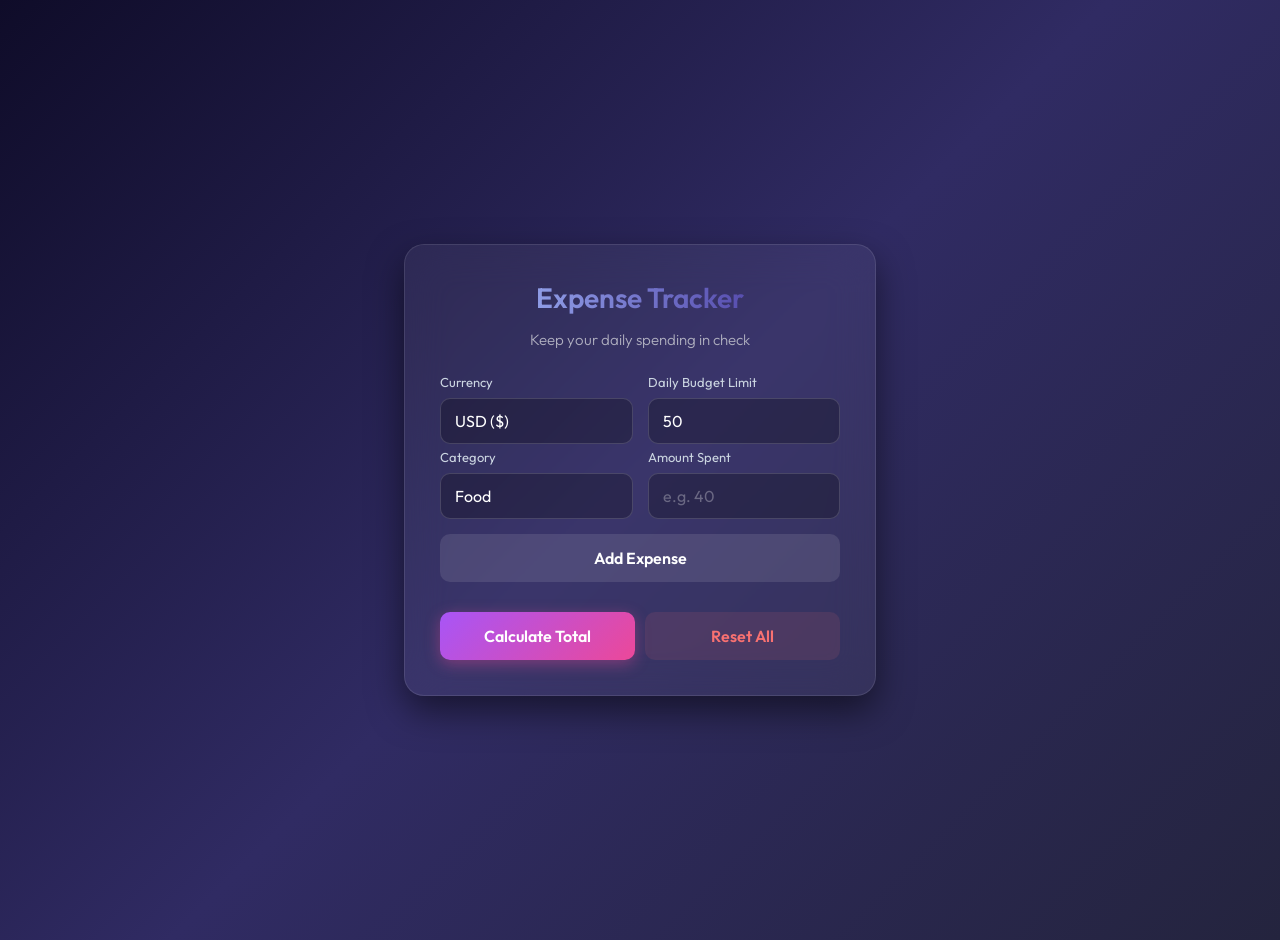
==== index.html @ 0f0d3e44 "Create index.html" ====
<!DOCTYPE html>
<html lang="en">
<head>
    <meta charset="UTF-8">
    <meta name="viewport" content="width=device-width, initial-scale=1.0">
    <meta name="description" content="A minimal daily expense tracker to help you stay on budget.">
    <title>Daily Expense Tracker</title>
    <style>
        @import url('https://fonts.googleapis.com/css2?family=Outfit:wght@300;400;600&display=swap');
        
        body {
            margin: 0;
            padding: 20px;
            font-family: 'Outfit', sans-serif;
            background: linear-gradient(135deg, #0f0c29, #302b63, #24243e);
            color: #ffffff;
            display: flex;
            justify-content: center;
            align-items: center;
            min-height: 100vh;
        }

        .container {
            background: rgba(255, 255, 255, 0.05);
            backdrop-filter: blur(20px);
            -webkit-backdrop-filter: blur(20px);
            border: 1px solid rgba(255, 255, 255, 0.1);
            border-radius: 20px;
            padding: 35px;
            width: 400px;
            text-align: center;
            box-shadow: 0 15px 35px rgba(0, 0, 0, 0.5);
            animation: fadeIn 0.8s ease-out;
        }

        @keyframes fadeIn {
            from { opacity: 0; transform: translateY(20px); }
            to { opacity: 1; transform: translateY(0); }
        }

        h1 {
            font-weight: 600;
            margin-top: 0;
            margin-bottom: 8px;
            font-size: 28px;
            background: linear-gradient(to right, #a8c0ff, #3f2b96);
            -webkit-background-clip: text;
            -webkit-text-fill-color: transparent;
        }

        p {
            font-weight: 300;
            margin-bottom: 25px;
            color: #b0b0c0;
            font-size: 15px;
        }

        .input-group {
            margin-bottom: 15px;
            text-align: left;
        }

        .row {
            display: flex;
            gap: 15px;
        }
        
        .row .input-group {
            flex: 1;
            margin-bottom: 5px; /* Adjust margin due to gap */
        }

        label {
            display: block;
            margin-bottom: 8px;
            font-size: 13px;
            color: #cbd5e1;
            font-weight: 400;
        }

        input, select {
            width: 100%;
            padding: 12px 14px;
            box-sizing: border-box;
            background: rgba(0, 0, 0, 0.25);
            border: 1px solid rgba(255, 255, 255, 0.15);
            border-radius: 10px;
            color: #ffffff;
            font-size: 16px;
            font-family: inherit;
            outline: none;
            transition: all 0.3s ease;
        }

        select {
            appearance: none;
            cursor: pointer;
        }

        select option {
            background: #24243e;
            color: white;
        }

        input::placeholder {
            color: rgba(255, 255, 255, 0.3);
        }

        input:focus, select:focus {
            border-color: #a855f7;
            box-shadow: 0 0 10px rgba(168, 85, 247, 0.4);
            background: rgba(0, 0, 0, 0.4);
        }

        .button-group {
            display: flex;
            gap: 10px;
            margin-top: 15px;
        }

        button {
            flex: 1;
            padding: 14px;
            background: linear-gradient(135deg, #a855f7 0%, #ec4899 100%);
            border: none;
            border-radius: 10px;
            color: white;
            font-size: 16px;
            font-weight: 600;
            font-family: inherit;
            cursor: pointer;
            transition: all 0.3s ease;
            box-shadow: 0 4px 15px rgba(236, 72, 153, 0.4);
        }

        button:hover {
            transform: translateY(-2px);
            box-shadow: 0 8px 25px rgba(236, 72, 153, 0.6);
            background: linear-gradient(135deg, #b86af8 0%, #f061a5 100%);
        }
        
        button:active {
            transform: translateY(1px);
            box-shadow: 0 2px 5px rgba(236, 72, 153, 0.4);
        }

        .btn-secondary {
            background: rgba(255, 255, 255, 0.1);
            box-shadow: none;
            margin-top: 10px;
            width: 100%;
        }
        
        .btn-secondary:hover {
            background: rgba(255, 255, 255, 0.2);
            box-shadow: none;
        }

        .btn-reset {
            background: rgba(248, 113, 113, 0.1);
            color: #f87171;
            box-shadow: none;
        }
        .btn-reset:hover {
            background: rgba(248, 113, 113, 0.2);
            box-shadow: none;
        }

        .expense-list {
            list-style: none;
            padding: 0;
            margin: 15px 0;
            max-height: 150px;
            overflow-y: auto;
            text-align: left;
        }

        .expense-item {
            background: rgba(0,0,0,0.2);
            border-radius: 8px;
            padding: 10px 15px;
            margin-bottom: 8px;
            display: flex;
            justify-content: space-between;
            align-items: center;
            font-size: 15px;
            border-left: 4px solid #a855f7;
            animation: fadeIn 0.3s ease-out;
        }
        
        .expense-item-category {
            font-weight: 300;
            color: #cbd5e1;
            font-size: 14px;
        }

        .expense-item-amount {
            font-weight: 600;
        }

        .result-message {
            margin-top: 15px;
            padding: 15px;
            border-radius: 12px;
            font-size: 15px;
            font-weight: 600;
            display: none;
            opacity: 0;
            transition: opacity 0.3s ease;
            line-height: 1.5;
        }

        .result-success {
            background: rgba(74, 222, 128, 0.1);
            border: 1px solid rgba(74, 222, 128, 0.3);
            color: #4ade80;
        }

        .result-danger {
            background: rgba(248, 113, 113, 0.1);
            border: 1px solid rgba(248, 113, 113, 0.3);
            color: #f87171;
        }

        .result-warning {
            background: rgba(250, 204, 21, 0.1);
            border: 1px solid rgba(250, 204, 21, 0.3);
            color: #facc15;
        }
        
        /* Scrollbar styles */
        ::-webkit-scrollbar { width: 6px; }
        ::-webkit-scrollbar-track { background: rgba(0,0,0,0.1); border-radius: 4px; }
        ::-webkit-scrollbar-thumb { background: rgba(255,255,255,0.2); border-radius: 4px; }
        ::-webkit-scrollbar-thumb:hover { background: rgba(255,255,255,0.3); }

    </style>
</head>
<body>

<div class="container">
    <h1>Expense Tracker</h1>
    <p>Keep your daily spending in check</p>

    <div class="row">
        <div class="input-group">
            <label for="currencySelect">Currency</label>
            <select id="currencySelect">
                <option value="$">USD ($)</option>
                <option value="₩">KRW (₩)</option>
                <option value="€">EUR (€)</option>
                <option value="£">GBP (£)</option>
                <option value="¥">JPY (¥)</option>
            </select>
        </div>
        <div class="input-group">
            <label for="budgetInput">Daily Budget Limit</label>
            <input type="number" id="budgetInput" placeholder="e.g. 50" min="0" step="0.01" value="50">
        </div>
    </div>

    <div class="row">
        <div class="input-group">
            <label for="categorySelect">Category</label>
            <select id="categorySelect">
                <option value="Food">Food</option>
                <option value="Transport">Transport</option>
                <option value="Shopping">Shopping</option>
                <option value="Other">Other</option>
            </select>
        </div>
        <div class="input-group">
            <label for="expenseInput">Amount Spent</label>
            <input type="number" id="expenseInput" placeholder="e.g. 40" min="0" step="0.01">
        </div>
    </div>
    
    <button onclick="addExpense()" class="btn-secondary">Add Expense</button>

    <ul id="expensesList" class="expense-list">
        <!-- JS injected items -->
    </ul>

    <div class="button-group">
        <button onclick="calculateTotal()" id="calculateBtn">Calculate Total</button>
        <button onclick="resetForm()" class="btn-reset" id="resetBtn">Reset All</button>
    </div>
    <div id="resultMessage" class="result-message"></div>
</div>

<script>
    let expenses = [];

    function addExpense() {
        const expenseInput = document.getElementById('expenseInput');
        const categorySelect = document.getElementById('categorySelect');
        const currencySym = document.getElementById('currencySelect').value;
        const resultDiv = document.getElementById('resultMessage');
        
        const spent = parseFloat(expenseInput.value);
        const category = categorySelect.value;
        
        if (isNaN(spent) || spent <= 0) {
            resultDiv.innerText = 'Please enter a valid expense amount.';
            resultDiv.className = 'result-message result-danger';
            showResult();
            return;
        }

        // Add to array
        expenses.push({ amount: spent, category: category });
        
        // Hide error message if existed
        resultDiv.style.opacity = 0;
        setTimeout(() => { resultDiv.style.display = 'none'; }, 300);

        // Update UI list
        renderExpenses(currencySym);

        // Reset inputs
        expenseInput.value = '';
        expenseInput.focus();
    }

    function renderExpenses(currencySym) {
        const list = document.getElementById('expensesList');
        list.innerHTML = '';
        
        expenses.forEach((exp, index) => {
            const li = document.createElement('li');
            li.className = 'expense-item';
            li.innerHTML = `
                <span class="expense-item-category">${exp.category}</span>
                <span class="expense-item-amount">${currencySym}${exp.amount.toFixed(2)}</span>
            `;
            list.appendChild(li);
        });
    }

    function calculateTotal() {
        const budgetField = document.getElementById('budgetInput');
        const currencySym = document.getElementById('currencySelect').value;
        const resultDiv = document.getElementById('resultMessage');
        
        const budget = parseFloat(budgetField.value);

        if (isNaN(budget) || budget < 0) {
            resultDiv.innerText = 'Please enter a valid daily budget limit.';
            resultDiv.className = 'result-message result-danger';
            showResult();
            return;
        }

        if (expenses.length === 0) {
            resultDiv.innerText = 'Please add at least one expense before calculating.';
            resultDiv.className = 'result-message result-danger';
            showResult();
            return;
        }

        const totalSpent = expenses.reduce((sum, current) => sum + current.amount, 0);

        if (totalSpent <= budget) {
            const remaining = (budget - totalSpent).toFixed(2);
            const spentPercentage = (totalSpent / budget) * 100;
            
            if (spentPercentage >= 80) {
                resultDiv.innerText = `Careful! You spent a total of ${currencySym}${totalSpent.toFixed(2)}. You are nearing your limit. ${currencySym}${remaining} left.`;
                resultDiv.className = 'result-message result-warning';
            } else {
                resultDiv.innerText = `You spent ${currencySym}${totalSpent.toFixed(2)} in total. You have ${currencySym}${remaining} left.`;
                resultDiv.className = 'result-message result-success';
            }
        } else {
            const overspent = (totalSpent - budget).toFixed(2);
            resultDiv.innerText = `You overspent! Total is ${currencySym}${totalSpent.toFixed(2)}, exceeding your budget by ${currencySym}${overspent}.`;
            resultDiv.className = 'result-message result-danger';
        }
        
        showResult();
    }

    function showResult() {
        const resultDiv = document.getElementById('resultMessage');
        resultDiv.style.display = 'block';
        setTimeout(() => {
            resultDiv.style.opacity = 1;
        }, 10);
    }

    function resetForm() {
        document.getElementById('budgetInput').value = '50';
        document.getElementById('expenseInput').value = '';
        document.getElementById('categorySelect').value = 'Food';
        expenses = [];
        renderExpenses('');
        const resultDiv = document.getElementById('resultMessage');
        resultDiv.style.opacity = 0;
        setTimeout(() => {
            resultDiv.style.display = 'none';
        }, 300);
    }

    // Add enter key support
    document.getElementById('expenseInput').addEventListener('keypress', function(event) {
        if (event.key === 'Enter') {
            event.preventDefault();
            addExpense();
        }
    });

    document.getElementById('budgetInput').addEventListener('keypress', function(event) {
        if (event.key === 'Enter') {
            event.preventDefault();
            calculateTotal();
        }
    });
    
    // Automatically re-render list if currency changes
    document.getElementById('currencySelect').addEventListener('change', function() {
        renderExpenses(this.value);
    });
</script>
</body>
</html>
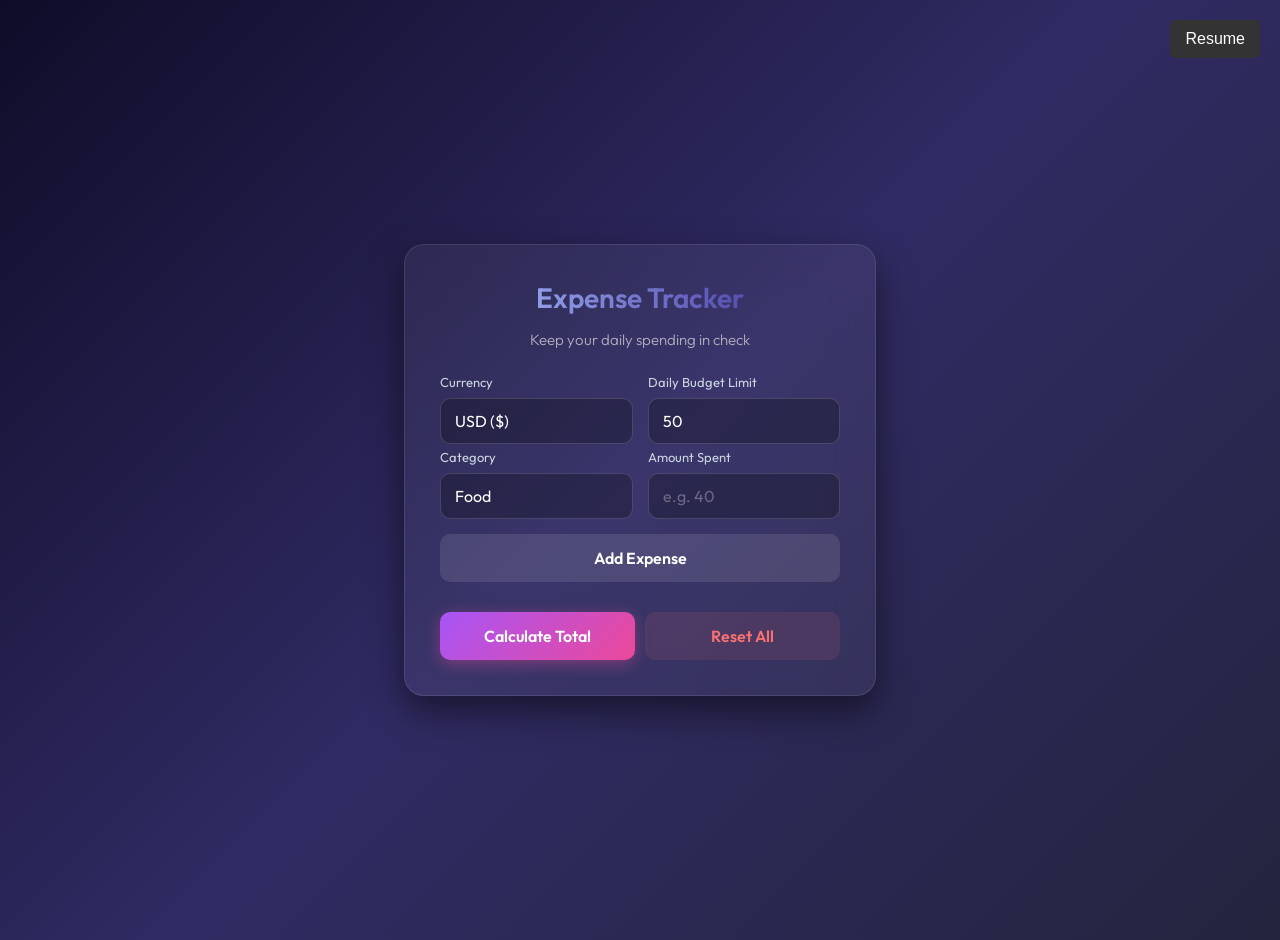
==== commit 9912126f: "Update index.html" ====
--- a/index.html
+++ b/index.html
@@ -421,5 +421,6 @@
         renderExpenses(this.value);
     });
 </script>
+    <a href="resume.html" target="_blank" style="position: fixed; top: 20px; right: 20px; z-index: 999; padding: 10px 15px; background: #333; color: #fff; border-radius: 5px; text-decoration: none; font-family: sans-serif;">Resume</a>
 </body>
 </html>
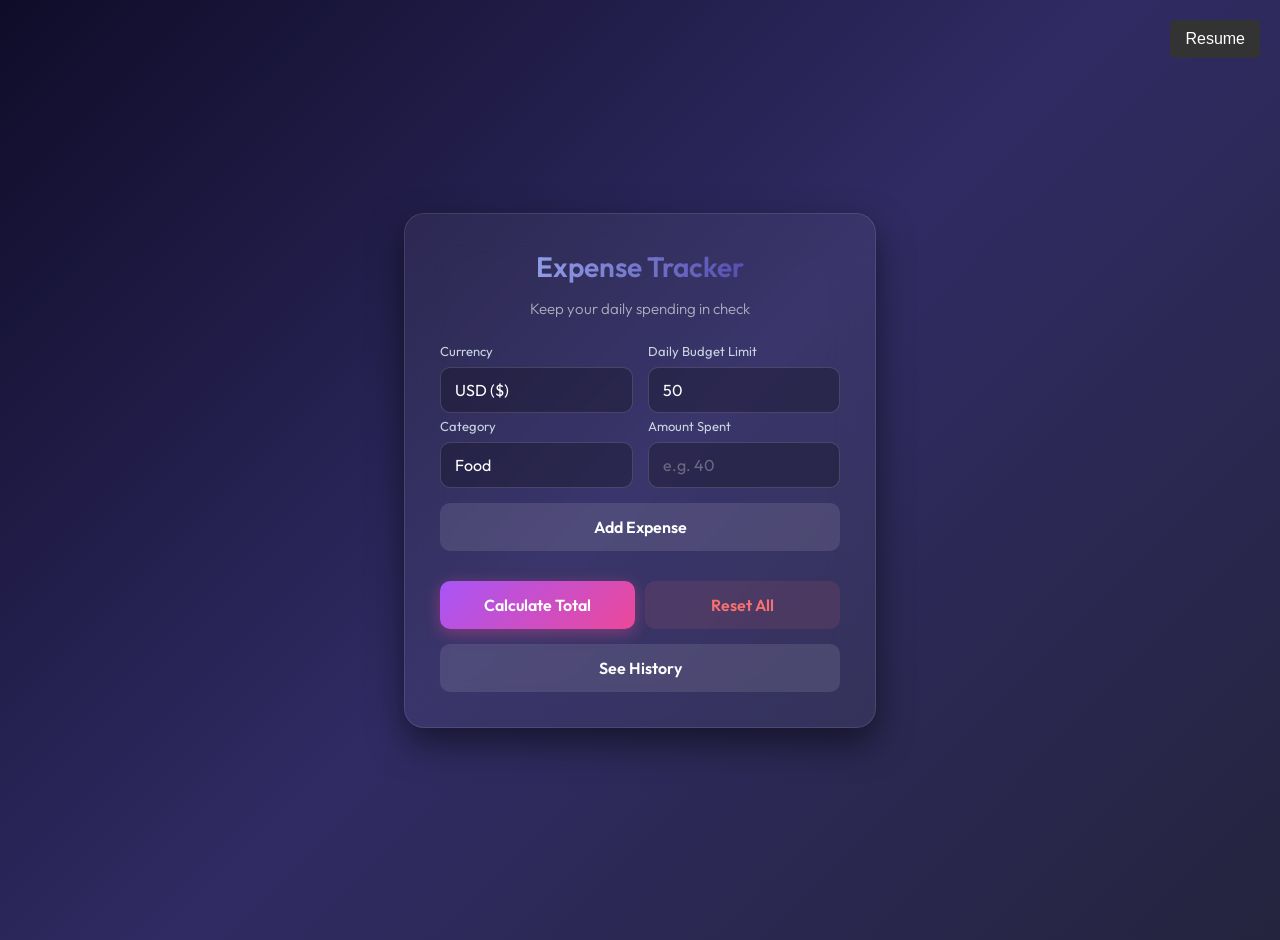
==== commit 1261c97f: "Update index.html" ====
--- a/index.html
+++ b/index.html
@@ -234,6 +234,207 @@
         ::-webkit-scrollbar-thumb { background: rgba(255,255,255,0.2); border-radius: 4px; }
         ::-webkit-scrollbar-thumb:hover { background: rgba(255,255,255,0.3); }
 
+        /* History Modal and Layout Styles */
+        .modal {
+            display: none;
+            position: fixed;
+            z-index: 1000;
+            left: 0;
+            top: 0;
+            width: 100%;
+            height: 100%;
+            overflow: auto;
+            background-color: rgba(15, 12, 41, 0.65);
+            backdrop-filter: blur(15px);
+            -webkit-backdrop-filter: blur(15px);
+            justify-content: center;
+            align-items: center;
+            opacity: 0;
+            transition: opacity 0.3s ease;
+        }
+
+        .modal.show {
+            display: flex;
+            opacity: 1;
+        }
+
+        .modal-content {
+            background: rgba(30, 27, 75, 0.7);
+            backdrop-filter: blur(25px);
+            -webkit-backdrop-filter: blur(25px);
+            border: 1px solid rgba(255, 255, 255, 0.15);
+            border-radius: 20px;
+            padding: 30px;
+            width: 90%;
+            max-width: 450px;
+            box-shadow: 0 25px 50px rgba(0, 0, 0, 0.6);
+            transform: scale(0.9);
+            transition: transform 0.3s ease;
+            max-height: 85vh;
+            display: flex;
+            flex-direction: column;
+            box-sizing: border-box;
+        }
+
+        .modal.show .modal-content {
+            transform: scale(1);
+        }
+
+        .modal-header {
+            display: flex;
+            justify-content: space-between;
+            align-items: center;
+            margin-bottom: 20px;
+        }
+
+        .modal-header h2 {
+            margin: 0;
+            font-size: 24px;
+            background: linear-gradient(to right, #a8c0ff, #ec4899);
+            -webkit-background-clip: text;
+            -webkit-text-fill-color: transparent;
+            font-weight: 600;
+        }
+
+        .close-btn {
+            color: #cbd5e1;
+            font-size: 28px;
+            font-weight: bold;
+            cursor: pointer;
+            transition: color 0.2s;
+            line-height: 1;
+        }
+
+        .close-btn:hover {
+            color: #f87171;
+        }
+
+        .history-list-container {
+            flex: 1;
+            overflow-y: auto;
+            margin-bottom: 20px;
+            padding-right: 5px;
+        }
+
+        .history-item-card {
+            background: rgba(0, 0, 0, 0.2);
+            border: 1px solid rgba(255, 255, 255, 0.08);
+            border-radius: 12px;
+            padding: 15px;
+            margin-bottom: 12px;
+            transition: all 0.2s ease;
+        }
+
+        .history-item-card:hover {
+            background: rgba(0, 0, 0, 0.3);
+            border-color: rgba(255, 255, 255, 0.15);
+        }
+
+        .history-card-header {
+            display: flex;
+            justify-content: space-between;
+            align-items: center;
+            cursor: pointer;
+        }
+
+        .history-card-title {
+            font-size: 13px;
+            color: #b0b0c0;
+            font-weight: 400;
+        }
+
+        .history-card-status {
+            font-size: 11px;
+            padding: 3px 8px;
+            border-radius: 20px;
+            font-weight: 600;
+        }
+
+        .status-success { background: rgba(74, 222, 128, 0.15); color: #4ade80; border: 1px solid rgba(74, 222, 128, 0.3); }
+        .status-warning { background: rgba(250, 204, 21, 0.15); color: #facc15; border: 1px solid rgba(250, 204, 21, 0.3); }
+        .status-danger { background: rgba(248, 113, 113, 0.15); color: #f87171; border: 1px solid rgba(248, 113, 113, 0.3); }
+
+        .history-card-body {
+            margin-top: 10px;
+            display: flex;
+            justify-content: space-between;
+            align-items: center;
+        }
+
+        .history-card-amounts {
+            font-size: 15px;
+            font-weight: 400;
+            color: #ffffff;
+        }
+
+        .history-card-amounts strong {
+            font-weight: 600;
+        }
+
+        .history-card-actions {
+            display: flex;
+            gap: 8px;
+        }
+
+        .btn-icon {
+            background: none;
+            border: none;
+            padding: 6px 10px;
+            color: #cbd5e1;
+            cursor: pointer;
+            border-radius: 6px;
+            transition: all 0.2s;
+            box-shadow: none;
+            display: inline-flex;
+            align-items: center;
+            justify-content: center;
+            font-size: 13px;
+            font-family: inherit;
+        }
+
+        .btn-icon:hover {
+            background: rgba(255, 255, 255, 0.1);
+            color: #ffffff;
+            transform: none;
+            box-shadow: none;
+        }
+
+        .btn-icon.delete:hover {
+            background: rgba(248, 113, 113, 0.15);
+            color: #f87171;
+        }
+
+        .btn-icon.restore:hover {
+            background: rgba(74, 222, 128, 0.15);
+            color: #4ade80;
+        }
+
+        .history-card-details {
+            margin-top: 12px;
+            border-top: 1px dashed rgba(255, 255, 255, 0.1);
+            padding-top: 10px;
+            font-size: 13px;
+            display: none;
+        }
+
+        .history-card-details.active {
+            display: block;
+        }
+
+        .history-detail-item {
+            display: flex;
+            justify-content: space-between;
+            color: #cbd5e1;
+            margin-bottom: 5px;
+        }
+
+        .no-history {
+            text-align: center;
+            color: #cbd5e1;
+            padding: 30px 10px;
+            font-style: italic;
+            font-size: 15px;
+        }
     </style>
 </head>
 <body>
@@ -286,6 +487,21 @@
         <button onclick="resetForm()" class="btn-reset" id="resetBtn">Reset All</button>
     </div>
     <div id="resultMessage" class="result-message"></div>
+    <button onclick="openHistory()" class="btn-secondary" style="margin-top: 15px;" id="historyBtn">See History</button>
+</div>
+
+<!-- History Modal -->
+<div id="historyModal" class="modal" onclick="closeHistoryOnOutsideClick(event)">
+    <div class="modal-content" onclick="event.stopPropagation()">
+        <div class="modal-header">
+            <h2>Calculation History</h2>
+            <span class="close-btn" onclick="closeHistory()">&times;</span>
+        </div>
+        <div id="historyListContainer" class="history-list-container">
+            <!-- Dynamic history items will be injected here -->
+        </div>
+        <button onclick="clearHistory()" class="btn-reset" style="width: 100%; margin-top: 0;">Clear All History</button>
+    </div>
 </div>
 
 <script>
@@ -359,6 +575,7 @@
         }
 
         const totalSpent = expenses.reduce((sum, current) => sum + current.amount, 0);
+        let status = '';
 
         if (totalSpent <= budget) {
             const remaining = (budget - totalSpent).toFixed(2);
@@ -367,17 +584,21 @@
             if (spentPercentage >= 80) {
                 resultDiv.innerText = `Careful! You spent a total of ${currencySym}${totalSpent.toFixed(2)}. You are nearing your limit. ${currencySym}${remaining} left.`;
                 resultDiv.className = 'result-message result-warning';
+                status = 'Warning';
             } else {
                 resultDiv.innerText = `You spent ${currencySym}${totalSpent.toFixed(2)} in total. You have ${currencySym}${remaining} left.`;
                 resultDiv.className = 'result-message result-success';
+                status = 'Under Budget';
             }
         } else {
             const overspent = (totalSpent - budget).toFixed(2);
             resultDiv.innerText = `You overspent! Total is ${currencySym}${totalSpent.toFixed(2)}, exceeding your budget by ${currencySym}${overspent}.`;
             resultDiv.className = 'result-message result-danger';
+            status = 'Overspent';
         }
         
         showResult();
+        saveSessionToHistory(budget, totalSpent, currencySym, status, expenses);
     }
 
     function showResult() {
@@ -420,6 +641,154 @@
     document.getElementById('currencySelect').addEventListener('change', function() {
         renderExpenses(this.value);
     });
+
+    // --- History Helper Functions ---
+
+    // Save a completed session to history in localStorage
+    function saveSessionToHistory(budget, totalSpent, currencySym, status, expensesList) {
+        let history = JSON.parse(localStorage.getItem('expenseHistory')) || [];
+        
+        const timestamp = new Date().toLocaleString();
+        
+        const session = {
+            timestamp: timestamp,
+            budget: budget,
+            totalSpent: totalSpent,
+            currency: currencySym,
+            status: status,
+            expenses: JSON.parse(JSON.stringify(expensesList))
+        };
+        
+        history.unshift(session);
+        localStorage.setItem('expenseHistory', JSON.stringify(history));
+    }
+
+    // Modal Control Functions
+    function openHistory() {
+        const modal = document.getElementById('historyModal');
+        renderHistory();
+        modal.style.display = 'flex';
+        setTimeout(() => {
+            modal.classList.add('show');
+        }, 10);
+    }
+
+    function closeHistory() {
+        const modal = document.getElementById('historyModal');
+        modal.classList.remove('show');
+        setTimeout(() => {
+            modal.style.display = 'none';
+        }, 300);
+    }
+
+    function closeHistoryOnOutsideClick(event) {
+        closeHistory();
+    }
+
+    // Toggle Details of a history item
+    function toggleHistoryDetails(index) {
+        const detailsDiv = document.getElementById(`details-${index}`);
+        if (detailsDiv) {
+            detailsDiv.classList.toggle('active');
+        }
+    }
+
+    // Render history items in the modal
+    function renderHistory() {
+        const container = document.getElementById('historyListContainer');
+        const history = JSON.parse(localStorage.getItem('expenseHistory')) || [];
+        
+        if (history.length === 0) {
+            container.innerHTML = '<div class="no-history">No calculation history found. Make a calculation to save history!</div>';
+            return;
+        }
+        
+        container.innerHTML = '';
+        
+        history.forEach((session, index) => {
+            const card = document.createElement('div');
+            card.className = 'history-item-card';
+            
+            let statusClass = 'status-success';
+            if (session.status === 'Warning') {
+                statusClass = 'status-warning';
+            } else if (session.status === 'Overspent') {
+                statusClass = 'status-danger';
+            }
+            
+            // Generate details HTML
+            let detailsHtml = '';
+            if (session.expenses && session.expenses.length > 0) {
+                detailsHtml = session.expenses.map(exp => `
+                    <div class="history-detail-item">
+                        <span>• ${exp.category}</span>
+                        <span>${session.currency}${exp.amount.toFixed(2)}</span>
+                    </div>
+                `).join('');
+            } else {
+                detailsHtml = '<div style="color: #cbd5e1; font-style: italic;">No item details.</div>';
+            }
+            
+            card.innerHTML = `
+                <div class="history-card-header" onclick="toggleHistoryDetails(${index})">
+                    <span class="history-card-title">${session.timestamp}</span>
+                    <span class="history-card-status ${statusClass}">${session.status}</span>
+                </div>
+                <div class="history-card-body">
+                    <div class="history-card-amounts">
+                        Spent: <strong>${session.currency}${session.totalSpent.toFixed(2)}</strong> / Budget: ${session.currency}${session.budget.toFixed(2)}
+                    </div>
+                    <div class="history-card-actions">
+                        <button onclick="restoreSession(${index}); event.stopPropagation();" class="btn-icon restore" title="Restore this session">Restore</button>
+                        <button onclick="deleteHistoryItem(${index}); event.stopPropagation();" class="btn-icon delete" title="Delete entry">Delete</button>
+                    </div>
+                </div>
+                <div id="details-${index}" class="history-card-details">
+                    ${detailsHtml}
+                </div>
+            `;
+            container.appendChild(card);
+        });
+    }
+
+    // Restore a previous session
+    function restoreSession(index) {
+        const history = JSON.parse(localStorage.getItem('expenseHistory')) || [];
+        if (!history[index]) return;
+        
+        const session = history[index];
+        
+        // Load into form values
+        document.getElementById('budgetInput').value = session.budget;
+        document.getElementById('currencySelect').value = session.currency;
+        
+        // Load expenses array
+        expenses = JSON.parse(JSON.stringify(session.expenses));
+        renderExpenses(session.currency);
+        
+        // Hide result message
+        const resultDiv = document.getElementById('resultMessage');
+        resultDiv.style.opacity = 0;
+        resultDiv.style.display = 'none';
+        
+        closeHistory();
+    }
+
+    // Delete a specific history entry
+    function deleteHistoryItem(index) {
+        let history = JSON.parse(localStorage.getItem('expenseHistory')) || [];
+        history.splice(index, 1);
+        localStorage.setItem('expenseHistory', JSON.stringify(history));
+        renderHistory();
+    }
+
+    // Clear all history
+    function clearHistory() {
+        if (confirm('Are you sure you want to clear all calculation history?')) {
+            localStorage.removeItem('expenseHistory');
+            renderHistory();
+        }
+    }
 </script>
     <a href="resume.html" target="_blank" style="position: fixed; top: 20px; right: 20px; z-index: 999; padding: 10px 15px; background: #333; color: #fff; border-radius: 5px; text-decoration: none; font-family: sans-serif;">Resume</a>
 </body>
